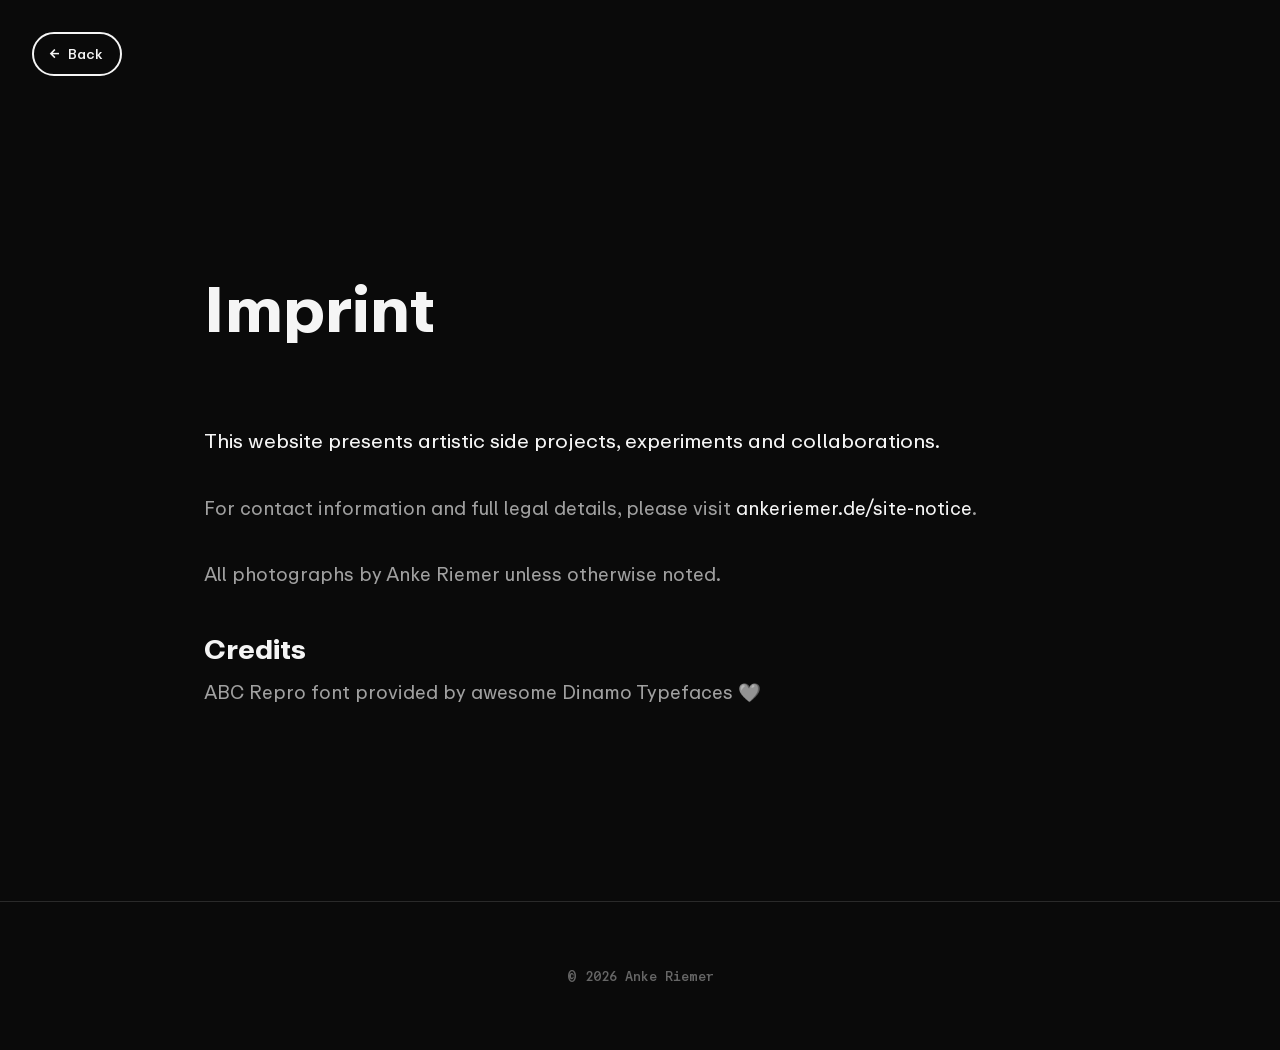
==== impressum.html @ 26392180 "Initial commit: Exploring Interactions portfolio Portfolio website with 6 interactive projects. Incl" ====
<!DOCTYPE html>
<html lang="en">
<head>
    <meta charset="UTF-8">
    <meta name="viewport" content="width=device-width, initial-scale=1.0">
    <title>Impressum - Exploring Interactions</title>
    <link rel="icon" type="image/png" sizes="32x32" href="media/favicon-32.png?v=3">
    <link rel="icon" type="image/png" sizes="64x64" href="media/favicon-64.png?v=3">
    <link rel="stylesheet" href="css/style.css">
</head>
<body class="project-page">
    <!-- Back Navigation -->
    <nav class="project-nav">
        <a href="index.html" class="btn-back">
            <span class="back-arrow">&larr;</span>
            <span>Back</span>
        </a>
    </nav>

    <main class="project-detail">
        <article class="project-content">
            <header class="project-header">
                <h1>Imprint</h1>
            </header>

            <div class="project-essay">
                <p>This website presents artistic side projects, experiments and collaborations.</p>
                <p>For contact information and full legal details, please visit <a href="https://ankeriemer.de/site-notice/" target="_blank" rel="noopener">ankeriemer.de/site-notice</a>.</p>
                <p>All photographs by Anke Riemer unless otherwise noted.</p>

                <h2 style="margin-top: 2rem;">Credits</h2>
                <p>ABC Repro font provided by awesome Dinamo Typefaces 🩶</p>
            </div>
        </article>
    </main>

    <footer class="footer">
        <p>&copy; <span id="year"></span> Anke Riemer</p>
    </footer>

    <script>
        document.getElementById('year').textContent = new Date().getFullYear();
    </script>
</body>
</html>
---- css/style.css ----
/* ========================================
   PORTFOLIO - Exploring Interactions
   Bold & experimental media art portfolio
   ======================================== */

/* ========================================
   ABC REPRO VARIABLE FONTS
   ======================================== */
@font-face {
    font-family: 'ABC Repro';
    src: url('../ABC Repro/ABC Repro Variable/ABCReproVariable-Trial.woff2') format('woff2'),
         url('../ABC Repro/ABC Repro Variable/ABCReproVariable-Trial.woff') format('woff');
    font-weight: 200 900;
    font-display: swap;
}

@font-face {
    font-family: 'ABC Repro Mono';
    src: url('../ABC Repro/ABC Repro Mono Variable/ABCReproMonoVariable-Trial.woff2') format('woff2'),
         url('../ABC Repro/ABC Repro Mono Variable/ABCReproMonoVariable-Trial.woff') format('woff');
    font-weight: 200 900;
    font-display: swap;
}

/* CSS Variables */
:root {
    /* Colors - Dark base with electric accent */
    --bg-primary: #0a0a0a;
    --bg-secondary: #141414;
    --bg-tertiary: #1a1a1a;
    --text-primary: #f5f5f5;
    --text-secondary: #a0a0a0;
    --text-muted: #666666;
    --accent: #5A4C9C;
    --accent-dim: #4a3e82;
    --border: #2a2a2a;

    /* Typography - ABC Repro Variable */
    --font-display: 'ABC Repro', sans-serif;
    --font-mono: 'ABC Repro Mono', monospace;

    /* Variable font weights */
    --weight-light: 300;
    --weight-regular: 400;
    --weight-medium: 500;
    --weight-bold: 700;
    --weight-black: 900;

    /* Spacing */
    --space-xs: 0.5rem;
    --space-sm: 1rem;
    --space-md: 2rem;
    --space-lg: 4rem;
    --space-xl: 8rem;

    /* Transitions */
    --transition-fast: 150ms ease;
    --transition-medium: 300ms ease;
    --transition-slow: 500ms cubic-bezier(0.4, 0, 0.2, 1);
}

/* Reset & Base */
*, *::before, *::after {
    margin: 0;
    padding: 0;
    box-sizing: border-box;
}

html {
    scroll-behavior: smooth;
    font-size: 16px;
}

body {
    font-family: var(--font-display);
    background-color: var(--bg-primary);
    color: var(--text-primary);
    line-height: 1.6;
    -webkit-font-smoothing: antialiased;
    -moz-osx-font-smoothing: grayscale;
}

/* Selection */
::selection {
    background: var(--accent);
    color: var(--bg-primary);
}

/* Links */
a {
    color: var(--text-primary);
    text-decoration: none;
    transition: color var(--transition-fast);
}

a:hover {
    color: var(--accent);
}

/* ========================================
   NAVIGATION
   ======================================== */
.nav {
    position: fixed;
    top: 0;
    right: 0;
    z-index: 100;
    padding: var(--space-md);
    display: flex;
    gap: var(--space-md);
    mix-blend-mode: difference;
}

.nav a {
    font-family: var(--font-mono);
    font-size: 0.85rem;
    text-transform: uppercase;
    letter-spacing: 0.1em;
    color: var(--text-primary);
    font-weight: var(--weight-regular);
    transition: color var(--transition-fast), font-weight 0.15s ease;
}

.nav a:hover {
    color: var(--accent);
    font-weight: var(--weight-bold);
}

/* ========================================
   HERO SECTION
   ======================================== */
.hero {
    min-height: 100vh;
    display: flex;
    flex-direction: column;
    justify-content: center;
    align-items: center;
    position: relative;
    padding: var(--space-lg);
}

.hero-content {
    text-align: center;
    max-width: 900px;
}

.alias {
    font-size: clamp(3rem, 12vw, 10rem);
    font-weight: var(--weight-black);
    letter-spacing: -0.03em;
    line-height: 0.9;
    margin-bottom: var(--space-md);
    color: var(--text-primary);
    /* Weight controlled smoothly by JS */
}

/* Scroll indicator */
.scroll-indicator {
    position: absolute;
    bottom: var(--space-lg);
    left: 50%;
    transform: translateX(-50%);
    display: flex;
    flex-direction: column;
    align-items: center;
    gap: var(--space-sm);
}

.scroll-indicator span {
    font-family: var(--font-mono);
    font-size: 0.75rem;
    text-transform: uppercase;
    letter-spacing: 0.2em;
    color: var(--text-muted);
}

.scroll-line {
    width: 1px;
    height: 60px;
    background: linear-gradient(to bottom, var(--text-muted), transparent);
}

@keyframes pulse {
    0%, 100% { opacity: 1; }
    50% { opacity: 0.5; }
}

/* ========================================
   PROJECTS SECTION
   ======================================== */
.projects {
    padding: var(--space-xl) var(--space-lg);
    min-height: 100vh;
}

.section-title {
    font-family: var(--font-mono);
    font-size: 0.85rem;
    font-weight: 400;
    text-transform: uppercase;
    letter-spacing: 0.2em;
    color: var(--text-muted);
    margin-bottom: var(--space-lg);
}

.projects-grid {
    display: grid;
    grid-template-columns: repeat(auto-fit, minmax(350px, 1fr));
    gap: var(--space-md);
    max-width: 1600px;
    margin: 0 auto;
}

/* Individual Project */
.project {
    position: relative;
}

.project-preview {
    position: relative;
    aspect-ratio: 16 / 10;
    overflow: hidden;
    cursor: pointer;
    background: var(--bg-secondary);
    border-radius: 4px;
}

.project-static,
.project-animated {
    position: absolute;
    top: 0;
    left: 0;
    width: 100%;
    height: 100%;
    object-fit: cover;
    transition: opacity var(--transition-medium);
}

.project-animated {
    opacity: 0;
}

/* Schlagende Komplimente - adjust image position */
[data-project="schlagende-komplimente"] .project-static {
    object-position: center calc(50% + 15px);
}

/* Desktop hover - show animated */
@media (hover: hover) {
    .project-preview:hover .project-static {
        opacity: 0;
    }

    .project-preview:hover .project-animated {
        opacity: 1;
    }
}

/* Project overlay */
.project-overlay {
    position: absolute;
    bottom: 0;
    left: 0;
    right: 0;
    padding: var(--space-md);
    background: linear-gradient(to top, rgba(0, 0, 0, 0.9) 0%, transparent 100%);
    transform: translateY(20px);
    opacity: 0;
    transition: all var(--transition-medium);
}

.project-preview:hover .project-overlay {
    transform: translateY(0);
    opacity: 1;
}

.project-title {
    font-size: 1.25rem;
    font-weight: var(--weight-medium);
    margin-bottom: var(--space-xs);
    transition: font-weight 0.2s ease;
}

.project-preview:hover .project-title {
    font-weight: var(--weight-bold);
}

.project-preview:active .project-title {
    font-weight: var(--weight-black);
}

.project-brief {
    font-size: 0.9rem;
    color: var(--text-secondary);
}

/* ========================================
   PROJECT EXPANDED VIEW
   ======================================== */
.project-expanded {
    display: none;
    position: fixed;
    top: 0;
    left: 0;
    right: 0;
    bottom: 0;
    z-index: 200;
    background: var(--bg-primary);
    overflow-y: auto;
    padding: var(--space-lg);
    animation: fadeIn var(--transition-medium) ease-out;
}

.project-expanded.active {
    display: block;
}

@keyframes fadeIn {
    from {
        opacity: 0;
        transform: translateY(20px);
    }
    to {
        opacity: 1;
        transform: translateY(0);
    }
}

/* ========================================
   PILL-STYLE BUTTONS
   ======================================== */
.btn-pill {
    display: inline-block;
    padding: 0.75em 1.5em;
    background: transparent;
    border: 1px solid var(--text-primary);
    border-radius: 100px;
    font-family: var(--font-mono);
    font-size: 0.85rem;
    font-weight: var(--weight-regular);
    color: var(--text-primary);
    cursor: pointer;
    transition: all 0.2s ease, font-weight 0.15s ease;
}

.btn-pill:hover {
    background: var(--accent);
    border-color: var(--accent);
    color: var(--bg-primary);
    font-weight: var(--weight-bold);
    font-style: italic;
}

.close-btn {
    position: fixed;
    top: var(--space-md);
    right: var(--space-md);
    width: 50px;
    height: 50px;
    background: var(--bg-secondary);
    border: 1px solid var(--border);
    border-radius: 100px;
    color: var(--text-primary);
    font-family: var(--font-display);
    font-size: 1.5rem;
    font-weight: var(--weight-regular);
    cursor: pointer;
    display: flex;
    align-items: center;
    justify-content: center;
    transition: all var(--transition-fast), font-weight 0.15s ease;
    z-index: 210;
}

.close-btn:hover {
    background: var(--accent);
    color: var(--bg-primary);
    border-color: var(--accent);
    font-weight: var(--weight-bold);
}

.project-content {
    max-width: 900px;
    margin: 0 auto;
    padding-top: var(--space-lg);
}

.project-header {
    margin-bottom: var(--space-lg);
}

.project-header h3 {
    font-size: clamp(2rem, 5vw, 3.5rem);
    font-weight: 700;
    margin-bottom: var(--space-sm);
}

.project-meta {
    font-family: var(--font-mono);
    font-size: 0.85rem;
    color: var(--text-muted);
    text-transform: uppercase;
    letter-spacing: 0.1em;
}

.project-media {
    margin-bottom: var(--space-lg);
}

.project-media figure {
    margin-bottom: var(--space-md);
}

.project-media img {
    width: 100%;
    height: auto;
    border-radius: 4px;
}

.video-embed {
    position: relative;
    padding-bottom: 56.25%; /* 16:9 */
    height: 0;
    overflow: hidden;
    border-radius: 4px;
    margin-bottom: var(--space-md);
}

.video-embed iframe {
    position: absolute;
    top: 0;
    left: 0;
    width: 100%;
    height: 100%;
}

.project-essay {
    font-size: 1.1rem;
    line-height: 1.8;
}

.project-essay p {
    margin-bottom: var(--space-md);
    color: var(--text-secondary);
}

.project-essay p:first-child {
    color: var(--text-primary);
}

/* ========================================
   ABOUT SECTION
   ======================================== */
.about {
    padding: var(--space-xl) var(--space-lg);
    min-height: 60vh;
    display: flex;
    align-items: center;
    border-top: 1px solid var(--border);
}

.about-content {
    max-width: 800px;
    margin: 0 auto;
}

.about-text p {
    font-size: clamp(1.1rem, 2vw, 1.4rem);
    line-height: 1.8;
    color: var(--text-secondary);
    margin-bottom: var(--space-md);
}

.about-text p:first-child {
    color: var(--text-primary);
}

/* ========================================
   CONTACT SECTION
   ======================================== */
.contact {
    padding: var(--space-xl) var(--space-lg);
    min-height: 40vh;
    display: flex;
    align-items: center;
    border-top: 1px solid var(--border);
}

.contact-content {
    max-width: 800px;
    margin: 0 auto;
    text-align: center;
}

.contact-links {
    display: flex;
    flex-direction: column;
    gap: var(--space-sm);
    align-items: center;
}

.contact-link {
    font-family: var(--font-mono);
    font-size: clamp(1rem, 3vw, 1.5rem);
    color: var(--text-primary);
    padding: 0.75em 1.5em;
    border: 2px solid var(--text-primary);
    border-radius: 100px;
    font-weight: var(--weight-regular);
    transition: all 0.2s ease, font-weight 0.15s ease;
}

.contact-link:hover {
    background: var(--text-primary);
    border-color: var(--text-primary);
    color: var(--bg-primary);
    font-weight: var(--weight-bold);
}

/* ========================================
   FOOTER
   ======================================== */
.footer {
    padding: var(--space-lg);
    text-align: center;
    border-top: 1px solid var(--border);
}

.footer p {
    font-family: var(--font-mono);
    font-size: 0.8rem;
    color: var(--text-muted);
}

/* ========================================
   MOBILE STYLES
   ======================================== */
@media (max-width: 768px) {
    .nav {
        padding: var(--space-sm);
        gap: var(--space-sm);
    }

    .hero {
        padding: var(--space-md);
    }

    .projects {
        padding: var(--space-lg) var(--space-sm);
    }

    .projects-grid {
        grid-template-columns: 1fr;
        gap: var(--space-sm);
    }

    /* On mobile, always show overlay */
    .project-overlay {
        transform: translateY(0);
        opacity: 1;
    }

    .project-expanded {
        padding: var(--space-sm);
    }

    .project-content {
        padding-top: var(--space-xl);
    }

    .about,
    .contact {
        padding: var(--space-lg) var(--space-sm);
    }
}

/* ========================================
   MOBILE AUTO-PLAY (visibility-based)
   ======================================== */
@media (hover: none) {
    .project.is-visible .project-static {
        opacity: 0;
    }

    .project.is-visible .project-animated {
        opacity: 1;
    }
}

/* ========================================
   PROJECT CREDITS
   ======================================== */
.project-credits {
    margin-top: var(--space-lg);
    padding-top: var(--space-md);
    border-top: 1px solid var(--border);
}

.project-credits h4 {
    font-family: var(--font-mono);
    font-size: 0.8rem;
    font-weight: 400;
    text-transform: uppercase;
    letter-spacing: 0.1em;
    color: var(--text-muted);
    margin-bottom: var(--space-sm);
}

.project-credits ul {
    list-style: none;
}

.project-credits li {
    font-size: 0.95rem;
    color: var(--text-secondary);
    margin-bottom: var(--space-xs);
}

/* Credits grid for multiple columns */
.project-credits-grid {
    display: grid;
    grid-template-columns: repeat(auto-fit, minmax(200px, 1fr));
    gap: var(--space-lg);
    margin-top: var(--space-lg);
    padding-top: var(--space-md);
    border-top: 1px solid var(--border);
}

.project-credits-grid .project-credits {
    margin-top: 0;
    padding-top: 0;
    border-top: none;
}

/* Project note styling */
.project-note {
    font-size: 0.95rem;
    color: var(--text-secondary);
    margin: var(--space-md) 0;
    padding: var(--space-md);
    background: var(--bg-secondary);
    border-radius: 4px;
    border-left: 3px solid var(--accent);
}

.project-note a {
    color: var(--accent);
    text-decoration: underline;
    text-underline-offset: 3px;
}

.project-note a:hover {
    color: var(--text-primary);
}

/* ========================================
   IMAGE PAIRS (for before/after comparisons)
   ======================================== */
.image-pair {
    display: grid;
    grid-template-columns: 1fr 1fr;
    gap: var(--space-md);
    margin-bottom: var(--space-md);
}

.image-pair figure {
    margin: 0;
}

.image-pair figcaption {
    font-family: var(--font-mono);
    font-size: 0.75rem;
    color: var(--text-muted);
    text-align: center;
    margin-top: var(--space-xs);
    text-transform: uppercase;
    letter-spacing: 0.1em;
}

@media (max-width: 600px) {
    .image-pair {
        grid-template-columns: 1fr;
    }
}

/* Centered caption for image pairs/grids */
.media-caption {
    font-family: var(--font-mono);
    font-size: 0.75rem;
    color: var(--text-muted);
    text-align: center;
    text-transform: uppercase;
    letter-spacing: 0.1em;
    margin-top: calc(-1 * var(--space-sm));
    margin-bottom: var(--space-lg);
}

/* ========================================
   VIDEO STYLING
   ======================================== */
.project-video {
    width: 100%;
    border-radius: 4px;
    margin-bottom: var(--space-md);
}

.project-video-thumb {
    width: 100%;
    height: 100%;
    object-fit: cover;
}

/* ========================================
   ANIMATED PROJECT PREVIEW (GIF)
   ======================================== */
.project-preview img.project-animated {
    position: absolute;
    top: 0;
    left: 0;
    width: 100%;
    height: 100%;
    object-fit: cover;
    opacity: 0;
    transition: opacity var(--transition-medium);
}

@media (hover: hover) {
    .project-preview:hover img.project-animated {
        opacity: 1;
    }
}

@media (hover: none) {
    .project.is-visible img.project-animated {
        opacity: 1;
    }
}

/* ========================================
   PROJECT DETAIL PAGES
   ======================================== */
.project-page {
    min-height: 100vh;
}

.project-nav {
    position: fixed;
    top: 0;
    left: 0;
    z-index: 100;
    padding: var(--space-md);
}

.btn-back {
    display: inline-flex;
    align-items: center;
    gap: var(--space-xs);
    padding: 0.6em 1.2em;
    background: transparent;
    border: 2px solid var(--text-primary);
    border-radius: 100px;
    font-family: var(--font-mono);
    font-size: 0.85rem;
    font-weight: var(--weight-regular);
    color: var(--text-primary);
    text-decoration: none;
    transition: all 0.2s ease, font-weight 0.15s ease;
}

.btn-back:hover {
    background: var(--text-primary);
    border-color: var(--text-primary);
    color: var(--bg-primary);
    font-weight: var(--weight-bold);
}

.back-arrow {
    font-size: 1.1em;
}

.project-detail {
    padding: calc(var(--space-xl) + var(--space-lg)) var(--space-lg) var(--space-xl);
    max-width: 1000px;
    margin: 0 auto;
}

.project-detail .project-header {
    margin-bottom: var(--space-lg);
}

.project-detail .project-header h1 {
    font-size: clamp(2.5rem, 6vw, 4rem);
    font-weight: var(--weight-bold);
    margin-bottom: var(--space-md);
    transition: font-weight 0.3s ease;
}

.project-detail .project-header h1:hover {
    font-weight: var(--weight-black);
}

.project-detail .project-meta {
    display: flex;
    flex-wrap: wrap;
    gap: var(--space-md);
    font-family: var(--font-mono);
    font-size: 0.85rem;
    color: var(--text-secondary);
}

.meta-item {
    display: inline-block;
}

.meta-item strong {
    color: var(--text-muted);
    font-weight: var(--weight-regular);
    text-transform: uppercase;
    letter-spacing: 0.05em;
}

/* Project Media */
.project-detail .project-media {
    margin-bottom: var(--space-lg);
}

.media-hero {
    margin-bottom: var(--space-md);
}

.media-hero img,
.media-hero-video {
    width: 100%;
    border-radius: 4px;
}

/* Photo credits */
.photo-credit {
    font-family: var(--font-mono);
    font-size: 0.75rem;
    color: var(--text-muted);
    margin-top: var(--space-xs);
    text-align: right;
}

.media-sequence img {
    width: 100%;
    border-radius: 4px;
    margin-bottom: var(--space-md);
}

.media-gif img {
    width: 100%;
    border-radius: 4px;
    margin-bottom: var(--space-md);
}

.media-section-title {
    font-family: var(--font-mono);
    font-size: 0.8rem;
    font-weight: var(--weight-regular);
    text-transform: uppercase;
    letter-spacing: 0.15em;
    color: var(--text-muted);
    margin: var(--space-lg) 0 var(--space-md);
}

.media-grid {
    display: grid;
    grid-template-columns: repeat(2, 1fr);
    gap: var(--space-md);
    margin-bottom: var(--space-md);
}

.media-grid-3 {
    grid-template-columns: repeat(3, 1fr);
}

.media-grid figure {
    margin: 0;
}

.media-grid img {
    width: 100%;
    height: 100%;
    object-fit: cover;
    border-radius: 4px;
    aspect-ratio: 4/3;
}

/* Project Essay on detail page */
.project-detail .project-essay {
    font-size: 1.15rem;
    line-height: 1.85;
    margin-bottom: var(--space-lg);
}

.project-detail .project-essay p {
    margin-bottom: var(--space-md);
    color: var(--text-secondary);
}

.project-detail .project-essay p:first-child {
    color: var(--text-primary);
    font-size: 1.25rem;
}

/* Mobile adjustments for project pages */
@media (max-width: 768px) {
    .project-detail {
        padding: calc(var(--space-lg) + var(--space-xl)) var(--space-sm) var(--space-lg);
    }

    .media-grid {
        grid-template-columns: 1fr;
    }

    .media-grid-3 {
        grid-template-columns: repeat(2, 1fr);
    }

    .project-detail .project-meta {
        flex-direction: column;
        gap: var(--space-xs);
    }
}

@media (max-width: 480px) {
    .media-grid-3 {
        grid-template-columns: 1fr;
    }
}

/* ========================================
   PROJECT LINK STYLING
   ======================================== */
.project-link {
    display: block;
    text-decoration: none;
    color: inherit;
}

.project-link:hover {
    color: inherit;
}
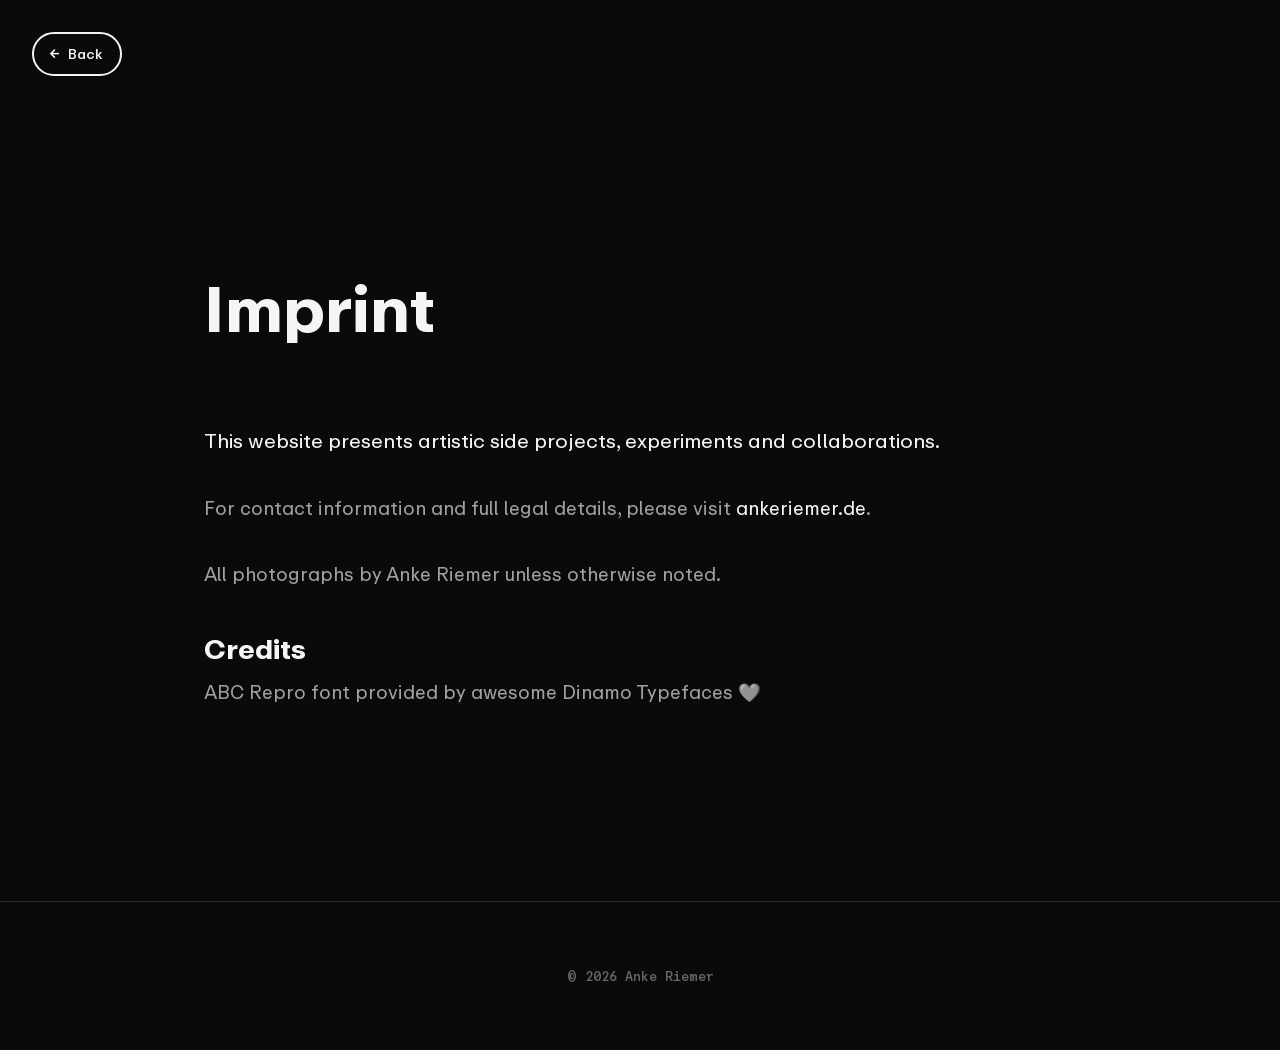
==== commit 7638919b: "Fix impressum link and iOS video playback - Link in impressum now points to ankeriemer.de - Add prel" ====
--- a/impressum.html
+++ b/impressum.html
@@ -25,7 +25,7 @@
 
             <div class="project-essay">
                 <p>This website presents artistic side projects, experiments and collaborations.</p>
-                <p>For contact information and full legal details, please visit <a href="https://ankeriemer.de/site-notice/" target="_blank" rel="noopener">ankeriemer.de/site-notice</a>.</p>
+                <p>For contact information and full legal details, please visit <a href="https://ankeriemer.de/" target="_blank" rel="noopener">ankeriemer.de</a>.</p>
                 <p>All photographs by Anke Riemer unless otherwise noted.</p>
 
                 <h2 style="margin-top: 2rem;">Credits</h2>
